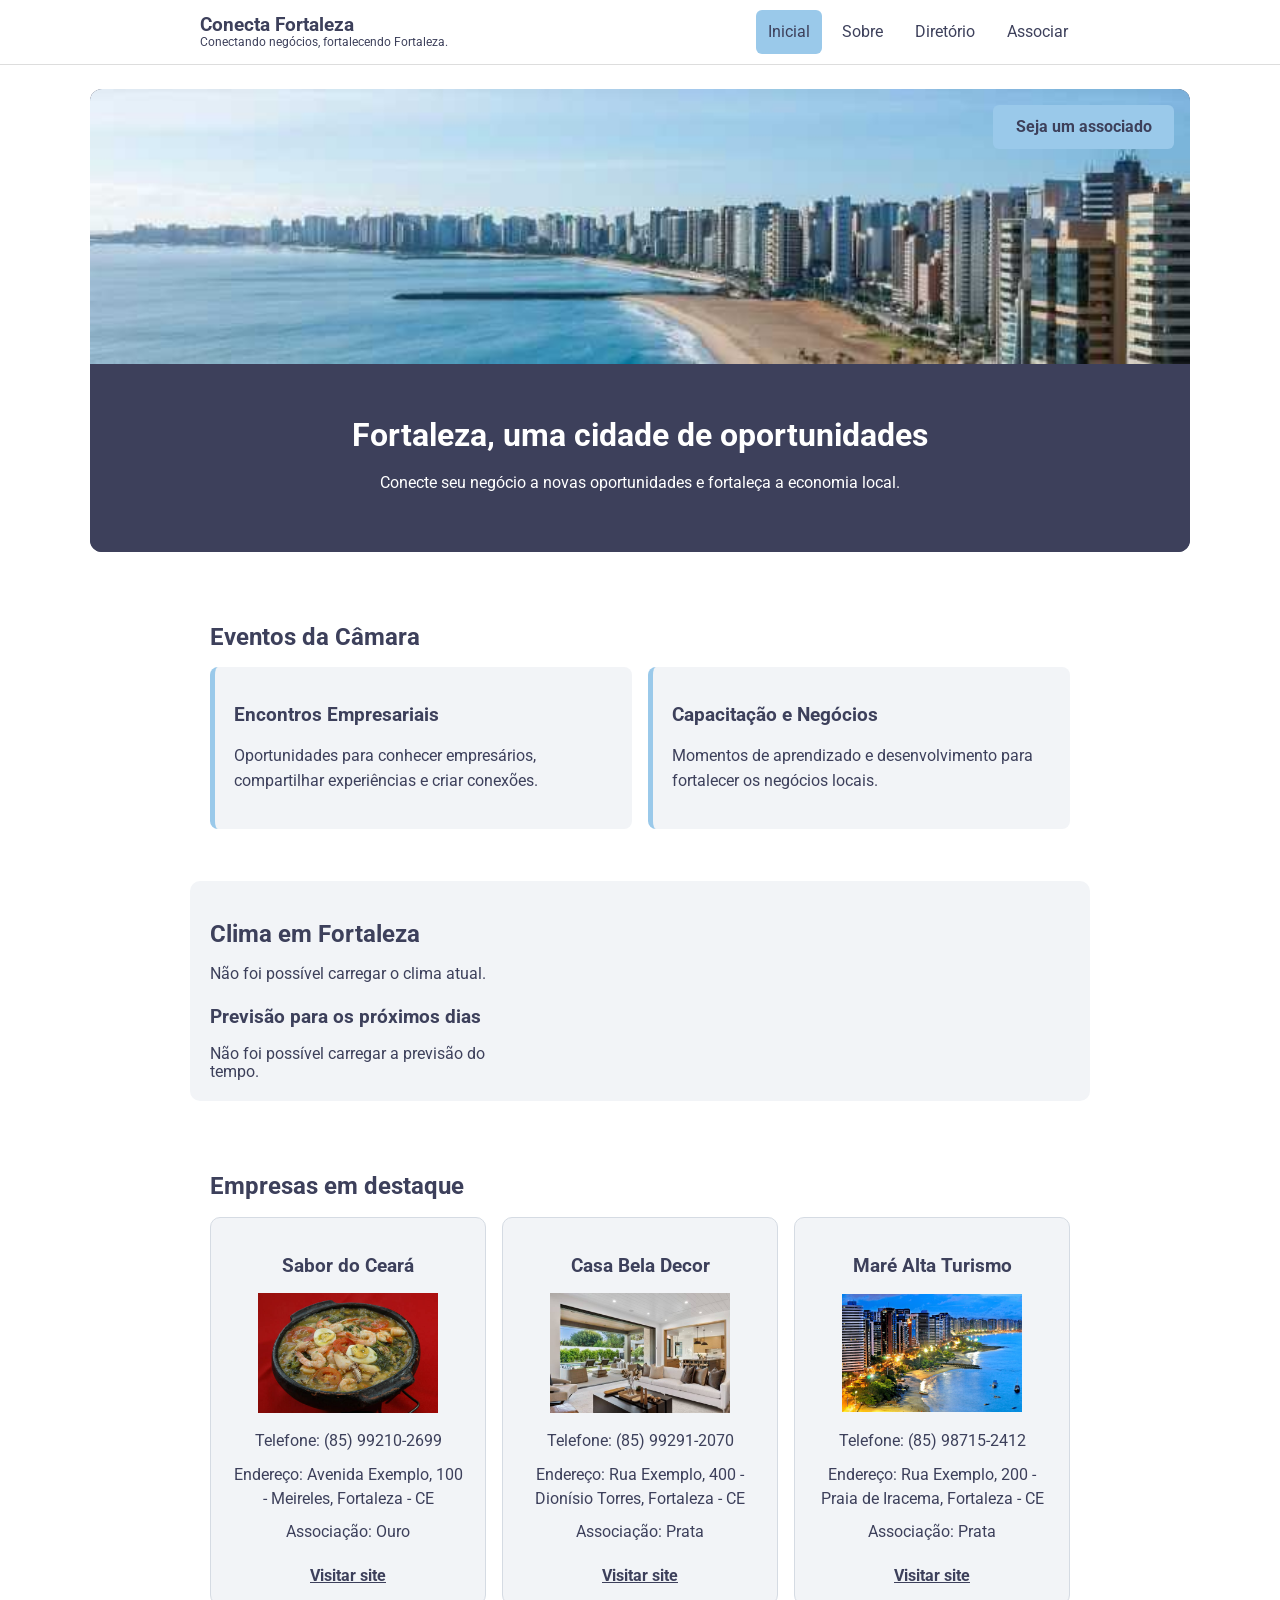
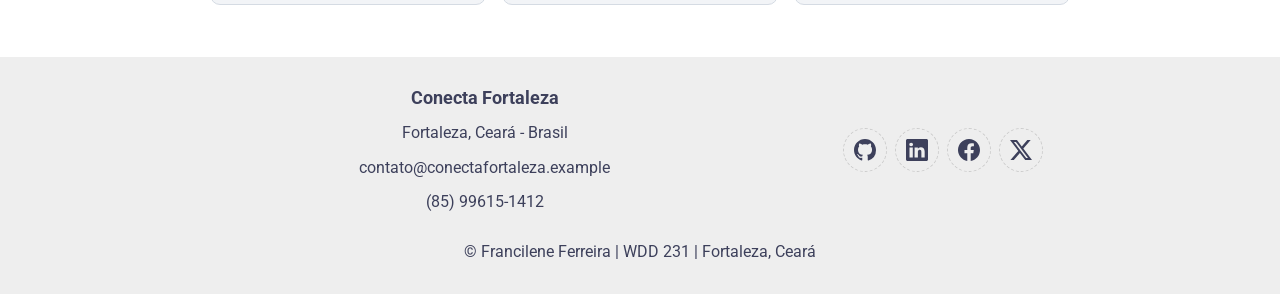
==== camara/index.html @ 070df178 "Pagina inicial da camara de comercio" ====
<!DOCTYPE html>
<html lang="pt-BR">
<head>
    <meta charset="UTF-8">
    <meta name="viewport" content="width=device-width, initial-scale=1.0">

    <meta name="description" content="Conecta Fortaleza: conheça oportunidades, eventos e empresas associadas à Câmara de Comércio de Fortaleza.">
    <meta name="author" content="Francilene Ferreira">

    <title>Página Inicial | Conecta Fortaleza</title>

    <meta property="og:title" content="Página Inicial | Conecta Fortaleza">
    <meta property="og:description" content="Conectando negócios, fortalecendo Fortaleza. Conheça nossa Câmara de Comércio e seus associados.">
    <meta property="og:image" content="https://francilene-byu.github.io/wdd231/camara/imagens/conecta-fortaleza.jpg">
    <meta property="og:url" content="https://francilene-byu.github.io/wdd231/camara/index.html">
    <meta property="og:type" content="website">

    <link rel="preconnect" href="https://fonts.googleapis.com">
    <link rel="preconnect" href="https://fonts.gstatic.com" crossorigin>
    <link href="https://fonts.googleapis.com/css2?family=Roboto:wght@400;500;700&display=swap" rel="stylesheet">

    <link rel="stylesheet" href="estilos/normalize.css">
    <link rel="stylesheet" href="estilos/telas-pequenas.css">
    <link rel="stylesheet" href="estilos/telas-grandes.css">

    <link rel="icon" href="./favicon.ico?v=2" type="image/x-icon">

    <script src="scripts/navegacao.js" defer></script>
    <script src="scripts/inicio.js" defer></script>
    <script src="scripts/clima.js" defer></script>
</head>

<body>

    <header>
        <div class="header-content">

            <a class="brand" href="index.html">
                <span class="brand-name">Conecta Fortaleza</span>
                <span class="brand-tagline">
                    Conectando negócios, fortalecendo Fortaleza.
                </span>
            </a>

            <button
                id="ham-btn"
                class="hamburger"
                aria-label="Abrir menu"
                aria-expanded="false"
                aria-controls="nav-bar">
            </button>

            <nav id="nav-bar" class="navegacao">
                <ul>
                    <li>
                        <a href="index.html" class="active" aria-current="page">Inicial</a>
                    </li>
                    <li><a href="sobre.html">Sobre</a></li>
                    <li><a href="diretorio.html">Diretório</a></li>
                    <li><a href="associar.html">Associar</a></li>
                </ul>
            </nav>

        </div>
    </header>

    <main>

        <!-- HERO E CHAMADA PARA AÇÃO -->
        <section class="hero">
            <img
                src="imagens/conecta-fortaleza.jpg"
                alt="Vista panorâmica da cidade de Fortaleza e seu litoral"
                class="hero-image">
            
            <a href="associar.html" class="hero-button">
                Seja um associado
            </a>

            <div class="hero-content">
                <h1>Fortaleza, uma cidade de oportunidades</h1>

                <p>
                    Conecte seu negócio a novas oportunidades
                    e fortaleça a economia local.
                </p>

            </div>
        </section>

        <!-- EVENTOS -->
        <section class="events-section">
            <h2>Eventos da Câmara</h2>

            <div class="events-container">
                <article class="event-card">
                    <h3>Encontros Empresariais</h3>
                    <p>
                        Oportunidades para conhecer empresários,
                        compartilhar experiências e criar conexões.
                    </p>
                </article>

                <article class="event-card">
                    <h3>Capacitação e Negócios</h3>
                    <p>
                        Momentos de aprendizado e desenvolvimento
                        para fortalecer os negócios locais.
                    </p>
                </article>
            </div>
        </section>

        <!-- CLIMA -->
        <section class="weather-section">
            <h2>Clima em Fortaleza</h2>

            <div id="weather-current">
                <p>Carregando condições atuais...</p>
            </div>

            <h3>Previsão para os próximos dias</h3>

            <div id="weather-forecast">
                <p>Carregando previsão...</p>
            </div>
        </section>

        <!-- EMPRESAS EM DESTAQUE -->
        <section class="spotlight-section">
            <h2>Empresas em destaque</h2>

            <div id="spotlight-container" class="spotlight-grid">
                <p>Carregando empresas em destaque...</p>
            </div>
        </section>

    </main>

    <footer>
        <div class="footer-content">

            <div class="footer-contact">
                <h2>Conecta Fortaleza</h2>
                <p>Fortaleza, Ceará - Brasil</p>
                <p>contato@conectafortaleza.example</p>
                <p>(85) 99615-1412</p>
            </div>

            <div class="social">
                <a href="https://github.com/Francilene-BYU" target="_blank" rel="noopener noreferrer">
                    <img src="../projeto/imagens/github.svg" alt="GitHub" width="16" height="16">
                </a>

                <a href="https://www.linkedin.com/in/francilene-ferreira-00a88a1aa" target="_blank" rel="noopener noreferrer">
                    <img src="../projeto/imagens/linkedin.svg" alt="LinkedIn" width="16" height="16">
                </a>

                <a href="https://facebook.com" target="_blank" rel="noopener noreferrer">
                    <img src="../projeto/imagens/facebook.svg" alt="Facebook" width="16" height="16">
                </a>

                <a href="https://twitter.com" target="_blank" rel="noopener noreferrer">
                    <img src="../projeto/imagens/twitter-x.svg" alt="Twitter" width="16" height="16">
                </a>
            </div>

        </div>

        <p>&copy; <span id="anoAtual"></span> Francilene Ferreira | WDD 231 | Fortaleza, Ceará</p>
        <p id="ultimaModificacao"></p>
    </footer>

</body>
</html>
---- camara/estilos/telas-pequenas.css ----
/* ------ CONFIGURAÇÕES GERAIS ------ */

* {
    box-sizing: border-box;
    font-family: "Roboto", sans-serif;
}

body {
    margin: 0;
    color: #3D405B;
}

/* ------ CABEÇALHO ------ */

header {
    border-bottom: 1px solid #ddd;
}

.header-content {
    display: grid;
    grid-template-columns: 1fr 44px;
    grid-template-rows: auto auto;
    align-items: center;
    gap: 8px;
    padding: 10px;
}

.brand {
    display: flex;
    flex-direction: column;
    text-decoration: none;
    min-width: 0;
}

.brand-name {
    font-size: 1.2rem;
    font-weight: 700;
    color: #3D405B;
}

.brand-tagline {
    font-size: 0.75rem;
    color: #3D405B;
}

.hamburger {
    display: block;
    grid-column: 2;
    grid-row: 1;
    justify-self: end;
    align-self: center;
    background: none;
    border: none;
    color: #3D405B;
    cursor: pointer;
}

.hamburger:hover {
    background-color: #9AC9EA;
    border-radius: 6px;
}

.hamburger::after {
    content: "\2630";
    font-size: 2rem;
}

.hamburger.show::after {
    content: "\00D7";
}

/* ------ NAVEGAÇÃO ------ */

.navegacao {
    display: none;
    grid-column: 1 / -1;
    grid-row: 2;
}

.navegacao.show {
    display: block;
}

.navegacao ul {
    list-style: none;
    padding: 0;
    margin: 0;
}

.navegacao a {
    display: block;
    padding: 0.8rem 10px;
    color: #3D405B;
    text-decoration: none;
    border-bottom: 1px solid #ddd;
}

.navegacao a:hover,
.navegacao a.active {
    background-color: #9AC9EA;
}

/* ------ CONTEÚDO PRINCIPAL ------ */

.page-intro,
.directory-section {
    margin: 20px 10px;
    padding: 16px;
}

.page-intro h1 {
    margin: 0 0 12px;
    color: #3D405B;
}

.page-intro p {
    line-height: 1.6;
}

/* ------ TÍTULO E CONTROLES ------ */

.directory-heading {
    display: flex;
    flex-direction: column;
    align-items: flex-start;
    gap: 12px;
}

.directory-heading h2 {
    color: #3D405B;
    margin: 0;
}

.view-controls {
    display: flex;
    gap: 8px;
}

.view-button {
    padding: 10px 16px;
    border: 1px solid #3D405B;
    border-radius: 6px;
    background-color: #3D405B;
    color: white;
    cursor: pointer;
}

.view-button.active,
.view-button:hover {
    background-color: #9AC9EA;
    color: #3D405B;
}

/* ------ CARTÕES DOS ASSOCIADOS ------ */

.member-grid {
    display: grid;
    grid-template-columns: 1fr;
    gap: 16px;
    margin-top: 20px;
}

/* Reserva espaço para os cartões enquanto os dados carregam */
#member-container {
    min-height: 2800px;
}

/* Remove a reserva extra quando o usuário escolhe o modo lista */
#member-container.member-list {
    min-height: 0;
}

.member-card {
    min-width: 0;
    padding: 16px;
    border: 1px solid #ddd;
    border-radius: 8px;
    background-color: #f5f5f5;
    text-align: center;
}

.member-card img {
    display: block;
    width: 100%;
    max-width: 220px;
    height: 140px;
    object-fit: contain;
    margin: 0 auto 12px;
}

.member-card h3 {
    color: #3D405B;
    margin: 0 0 10px;
}

.member-card p {
    margin: 8px 0;
    overflow-wrap: anywhere;
}

.member-card a {
    color: #3D405B;
    overflow-wrap: anywhere;
}

/* ------ MODO LISTA ------ */

.member-list {
    display: grid;
    grid-template-columns: 1fr;
    gap: 10px;
    margin-top: 20px;
}

.member-list .member-card {
    text-align: left;
}

.member-list .member-card img {
    display: none;
}

/* ------ RODAPÉ ------ */

footer {
    background-color: #eee;
    padding: 1rem 10px;
    text-align: center;
}

.footer-content {
    display: flex;
    flex-direction: column;
    align-items: center;
    gap: 16px;
}

.footer-contact h2 {
    color: #3D405B;
    font-size: 1.1rem;
}

.social {
    display: flex;
    justify-content: center;
    column-gap: 8px;
}

.social a {
    display: flex;
    justify-content: center;
    align-items: center;
    border: 1px dashed #ccc;
    border-radius: 22px;
    width: 44px;
    height: 44px;
}

.social img {
    width: 22px;
    height: 22px;
}

.social a:hover {
    background-color: #ddd;
}


/* ========================================
   CONECTA FORTALEZA - PÁGINA INICIAL S03
   TELAS PEQUENAS
======================================== */

/* ------ HERO ------ */

.hero {
    position: relative;
    width: 100%;
    overflow: hidden;
    background-color: #3D405B;
}

.hero-image {
    display: block;
    width: 100%;
    height: 320px;
    object-fit: cover;
}

.hero-content {
    padding: 1.5rem;
    color: #fff;
    background-color: #3D405B;
    text-align: center;
}

.hero-content h1 {
    margin-bottom: 1rem;
}

.hero-content p {
    line-height: 1.6;
    margin-bottom: 1.5rem;
}

.hero-button {
    position: absolute;
    top: 1rem;
    right: 1rem;
    z-index: 2;

    display: inline-block;
    padding: 0.8rem 1.4rem;
    background-color: #9AC9EA;
    color: #3D405B;
    font-weight: 700;
    text-decoration: none;
    border-radius: 6px;
}

/* ------ EVENTOS ------ */

.events-section,
.weather-section,
.spotlight-section {
    max-width: 900px;
    margin: 2rem auto;
    padding: 1rem;
}

.events-section h2,
.weather-section h2,
.spotlight-section h2 {
    color: #3D405B;
    margin-bottom: 1rem;
}

.events-container {
    display: grid;
    grid-template-columns: 1fr;
    gap: 1rem;
}

.event-card {
    padding: 1.2rem;
    background-color: #f2f4f7;
    border-left: 5px solid #9AC9EA;
    border-radius: 8px;
}

.event-card h3 {
    color: #3D405B;
    margin-bottom: 0.7rem;
}

.event-card p {
    line-height: 1.6;
}

/* ------ CLIMA ------ */

.weather-section {
    background-color: #f2f4f7;
    border-radius: 10px;
}

.weather-section h3 {
    margin: 1.5rem 0 1rem;
    color: #3D405B;
}

.weather-card {
    display: flex;
    flex-direction: column;
    align-items: center;
    padding: 1rem;
    text-align: center;
    background-color: #fff;
    border-radius: 8px;
}

.weather-card img {
    width: 80px;
    height: 80px;
    object-fit: contain;
}

.weather-card strong {
    font-size: 2rem;
    color: #3D405B;
}

.forecast-card {
    padding: 1rem;
    margin-bottom: 0.8rem;
    background-color: #fff;
    border-radius: 8px;
    text-align: center;
}

.forecast-card h4 {
    margin-bottom: 0.6rem;
    color: #3D405B;
    text-transform: capitalize;
}

.forecast-card p {
    margin: 0.4rem 0;
}

/* ------ EMPRESAS EM DESTAQUE ------ */

.spotlight-grid {
    display: grid;
    grid-template-columns: 1fr;
    gap: 1rem;
}

.spotlight-card {
    padding: 1.2rem;
    background-color: #f2f4f7;
    border: 1px solid #d5dbe3;
    border-radius: 10px;
    text-align: center;
}

.spotlight-card h3 {
    color: #3D405B;
    margin-bottom: 1rem;
}

.spotlight-logo {
    display: block;
    width: 100%;
    max-width: 180px;
    height: 120px;
    margin: 0 auto 1rem;
    object-fit: contain;
}

.spotlight-card p {
    margin: 0.6rem 0;
    line-height: 1.5;
}

.spotlight-card a {
    display: inline-block;
    margin-top: 0.8rem;
    color: #3D405B;
    font-weight: 700;
}
---- camara/estilos/telas-grandes.css ----
/* ========================================
   CONECTA FORTALEZA - TELAS GRANDES
======================================== */

@media only screen and (min-width: 38rem) {

    /* ------ CABEÇALHO ------ */

    .header-content {
        max-width: 900px;
        margin: 0 auto;
        padding: 10px;
        display: flex;
        align-items: center;
        justify-content: space-between;
        gap: 20px;
    }

    .header-content .hamburger {
        display: none;
    }

    .header-content .brand {
        flex: 0 0 auto;
    }

    /* ------ NAVEGAÇÃO ------ */

    .header-content .navegacao {
        display: block;
        width: auto;
        max-width: none;
        margin: 0 0 0 auto;
        border-bottom: none;
    }

    .header-content .navegacao ul {
        display: flex;
        flex-direction: row;
        flex-wrap: nowrap;
        justify-content: flex-end;
        align-items: center;
        gap: 8px;
    }

    .header-content .navegacao li {
        white-space: nowrap;
    }

    .header-content .navegacao a {
        padding: 0.8rem 12px;
        border: none;
        border-radius: 6px;
    }

    /* ------ CONTEÚDO PRINCIPAL ------ */

    .page-intro,
    .directory-section {
        max-width: 900px;
        margin: 24px auto;
        padding: 20px;
    }

    .page-intro h1 {
        margin-left: 0;
    }

    /* ------ TÍTULO E CONTROLES ------ */

    .directory-heading {
        flex-direction: row;
        justify-content: space-between;
        align-items: center;
    }

    /* ------ GRADE DE ASSOCIADOS ------ */

    .member-grid {
        grid-template-columns: repeat(3, minmax(0, 1fr));
    }

    /* Reserva espaço para os cartões enquanto os dados carregam */
    #member-container {
        min-height: 1210px;
    }

    /* Remove a reserva extra quando o usuário escolhe o modo lista */
    #member-container.member-list {
        min-height: 0;
    }

    /* ------ RODAPÉ ------ */

    .footer-content {
        max-width: 900px;
        margin: 0 auto;
        display: grid;
        grid-template-columns: 2fr 1fr;
        align-items: center;
    }


    /* ========================================
       PÁGINA INICIAL S03 - TELAS GRANDES
    ======================================== */

    /* ------ HERO ------ */

    .hero {
        max-width: 1100px;
        margin: 24px auto;
        overflow: hidden;
        border-radius: 12px;
    }

    .hero-image {
        display: block;
        width: 100%;
        height: auto;
    }

    .hero-content {
        padding: 2rem;
        color: #fff;
        background-color: #3D405B;
        text-align: center;
    }

    .hero-content h1 {
        font-size: 2rem;
    }


    /* ------ EVENTOS ------ */

    .events-container {
        grid-template-columns: repeat(2, minmax(0, 1fr));
    }

    /* ------ CLIMA ------ */

    #weather-forecast {
        display: grid;
        grid-template-columns: repeat(3, minmax(0, 1fr));
        gap: 1rem;
    }

    .forecast-card {
        margin-bottom: 0;
    }

    /* ------ EMPRESAS EM DESTAQUE ------ */

    .spotlight-grid {
        grid-template-columns: repeat(2, minmax(0, 1fr));
    }

    .spotlight-card {
        height: 100%;
    }

    /* ------ LARGURAS E ALINHAMENTO ------ */

    .events-section,
    .weather-section,
    .spotlight-section {
        max-width: 900px;
        padding: 20px;
    }

    /* Três empresas por linha em telas maiores */

    @media only screen and (min-width: 64rem) {

        .spotlight-grid {
            grid-template-columns: repeat(3, minmax(0, 1fr));
        }
    }

}
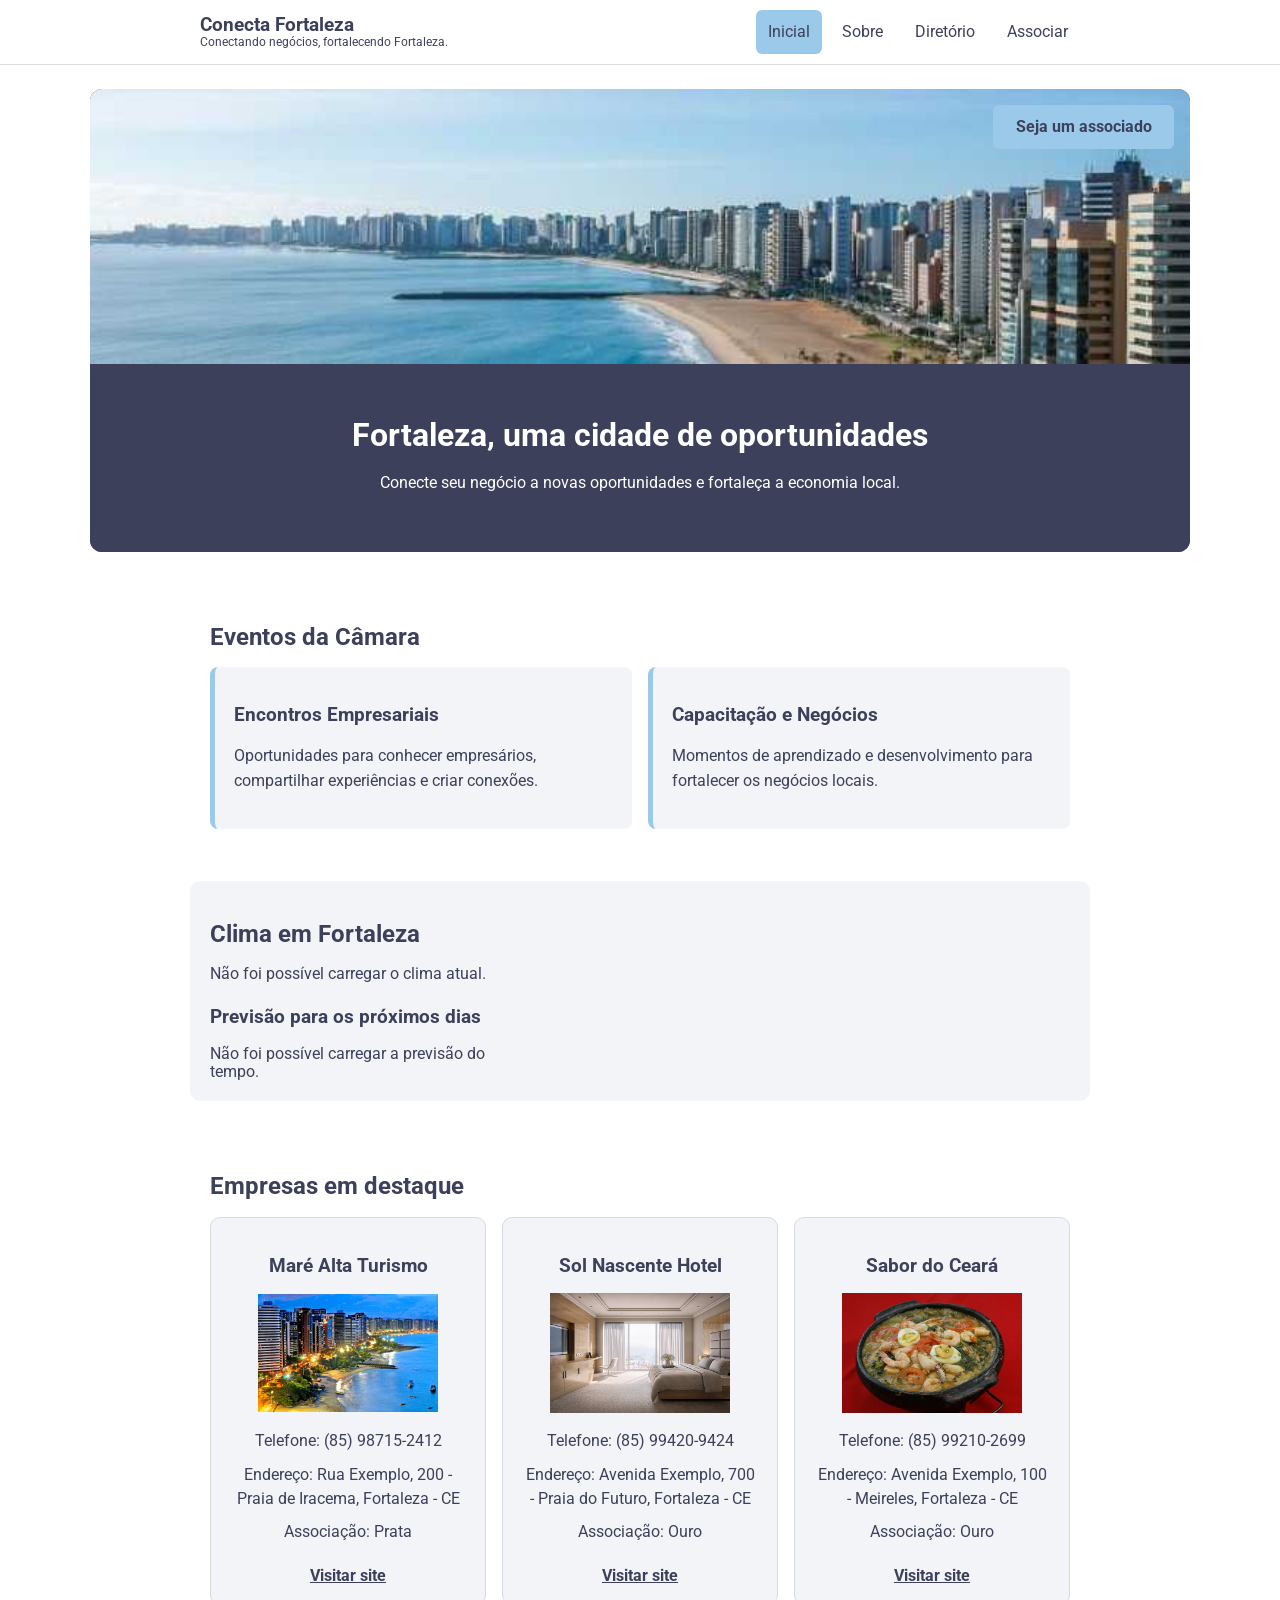
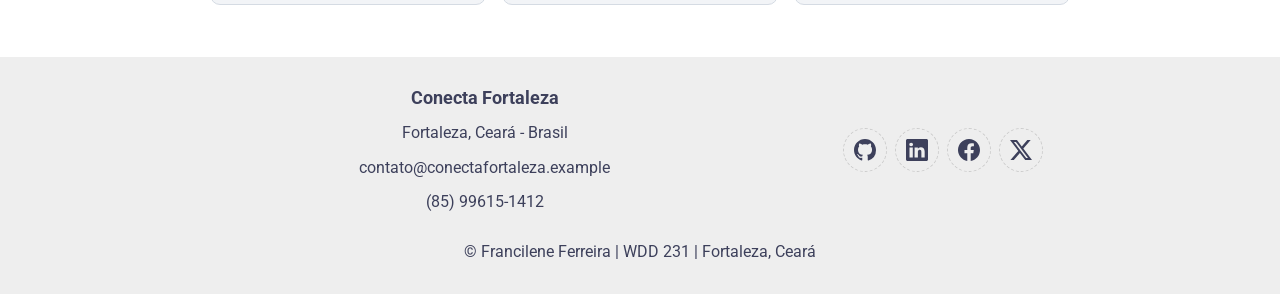
==== commit 21d4da3b: "Tarefa Associe-se a Camara" ====
--- a/camara/index.html
+++ b/camara/index.html
@@ -58,7 +58,7 @@
                     </li>
                     <li><a href="sobre.html">Sobre</a></li>
                     <li><a href="diretorio.html">Diretório</a></li>
-                    <li><a href="associar.html">Associar</a></li>
+                    <li><a href="associacao.html">Associar</a></li>
                 </ul>
             </nav>
 
@@ -74,7 +74,7 @@
                 alt="Vista panorâmica da cidade de Fortaleza e seu litoral"
                 class="hero-image">
             
-            <a href="associar.html" class="hero-button">
+            <a href="associacao.html" class="hero-button">
                 Seja um associado
             </a>
 
--- a/camara/estilos/telas-pequenas.css
+++ b/camara/estilos/telas-pequenas.css
@@ -279,6 +279,7 @@
     width: 100%;
     overflow: hidden;
     background-color: #3D405B;
+    color: #fff;
 }
 
 .hero-image {
@@ -450,3 +451,183 @@
     color: #3D405B;
     font-weight: 700;
 }
+
+
+/* ========================================
+   PÁGINA DE ASSOCIAÇÃO
+======================================== */
+
+.membership-page {
+    padding: 1rem;
+}
+
+.membership-layout {
+    display: grid;
+    grid-template-columns: 1fr;
+    gap: 2rem;
+}
+
+.membership-form-section,
+.membership-cards {
+    width: 100%;
+}
+
+.membership-form-section h2,
+.membership-cards h2 {
+    color: #3D405B;
+    margin-bottom: 1rem;
+}
+
+.membership-form {
+    display: flex;
+    flex-direction: column;
+    gap: 1rem;
+}
+
+.membership-form label {
+    display: flex;
+    flex-direction: column;
+    gap: 0.4rem;
+    font-weight: 500;
+}
+
+.membership-form input,
+.membership-form select,
+.membership-form textarea {
+    width: 100%;
+    padding: 0.75rem;
+    border: 1px solid #aaa;
+    border-radius: 5px;
+    font: inherit;
+}
+
+.membership-form input:focus,
+.membership-form select:focus,
+.membership-form textarea:focus {
+    outline: 2px solid #3D405B;
+    outline-offset: 2px;
+}
+
+.membership-form button {
+    padding: 0.85rem;
+    border: none;
+    border-radius: 5px;
+    background-color: #3D405B;
+    color: white;
+    font-size: 1rem;
+    font-weight: 700;
+    cursor: pointer;
+}
+
+.membership-form button:hover {
+    background-color: #2c3048;
+}
+
+.membership-cards {
+    display: grid;
+    grid-template-columns: 1fr;
+    gap: 1rem;
+}
+
+.membership-cards h2 {
+    grid-column: 1 / -1;
+}
+
+.membership-card {
+    padding: 1.5rem;
+    background-color: #f2f4f7;
+    border: 1px solid #ddd;
+    border-radius: 8px;
+    text-align: center;
+    box-shadow: 0 2px 5px rgba(0, 0, 0, 0.08);
+}
+
+.membership-card h3 {
+    color: #3D405B;
+    margin-bottom: 0.75rem;
+}
+
+.membership-card p {
+    margin-bottom: 1rem;
+}
+
+.membership-card a {
+    display: inline-block;
+    color: #3D405B;
+    font-weight: 700;
+    text-decoration: underline;
+}
+
+/* MODAIS */
+
+.membership-dialog {
+    width: min(90%, 450px);
+    padding: 2rem;
+    border: none;
+    border-radius: 10px;
+    box-shadow: 0 5px 20px rgba(0, 0, 0, 0.25);
+}
+
+.membership-dialog::backdrop {
+    background-color: rgba(0, 0, 0, 0.6);
+}
+
+.membership-dialog h2 {
+    color: #3D405B;
+    margin-bottom: 1rem;
+}
+
+.membership-dialog li {
+    margin-bottom: 0.5rem;
+}
+
+.membership-dialog button {
+    margin-top: 1rem;
+    padding: 0.7rem 1.2rem;
+    border: none;
+    border-radius: 5px;
+    background-color: #3D405B;
+    color: white;
+    cursor: pointer;
+}
+
+
+/* ANIMAÇÃO DE ENTRADA DOS CARTÕES */
+
+.membership-card {
+    animation: cardEntrance 0.7s ease both;
+}
+
+.membership-card:nth-of-type(2) {
+    animation-delay: 0.15s;
+}
+
+.membership-card:nth-of-type(3) {
+    animation-delay: 0.3s;
+}
+
+.membership-card:nth-of-type(4) {
+    animation-delay: 0.45s;
+}
+
+.membership-card:nth-of-type(5) {
+    animation-delay: 0.6s;
+}
+
+@keyframes cardEntrance {
+    from {
+        opacity: 0;
+        transform: translateY(20px);
+    }
+
+    to {
+        opacity: 1;
+        transform: translateY(0);
+    }
+}
+
+@media (prefers-reduced-motion: reduce) {
+    .membership-card {
+        animation: none;
+    }
+}
--- a/camara/estilos/telas-grandes.css
+++ b/camara/estilos/telas-grandes.css
@@ -180,3 +180,38 @@
     }
 
 }
+
+
+/* ========================================
+   PÁGINA DE ASSOCIAÇÃO - DESKTOP
+======================================== */
+
+@media only screen and (min-width: 38rem) {
+
+    .membership-page {
+        max-width: 1100px;
+        margin: 0 auto;
+        padding: 2rem;
+    }
+
+    .membership-layout {
+        grid-template-columns: 1.2fr 0.8fr;
+        align-items: start;
+        gap: 2rem;
+    }
+
+    .membership-cards {
+        grid-template-columns: 1fr 1fr;
+    }
+
+    .membership-cards h2 {
+        grid-column: 1 / -1;
+    }
+
+    .membership-card {
+        min-height: 190px;
+        display: flex;
+        flex-direction: column;
+        justify-content: center;
+    }
+}
